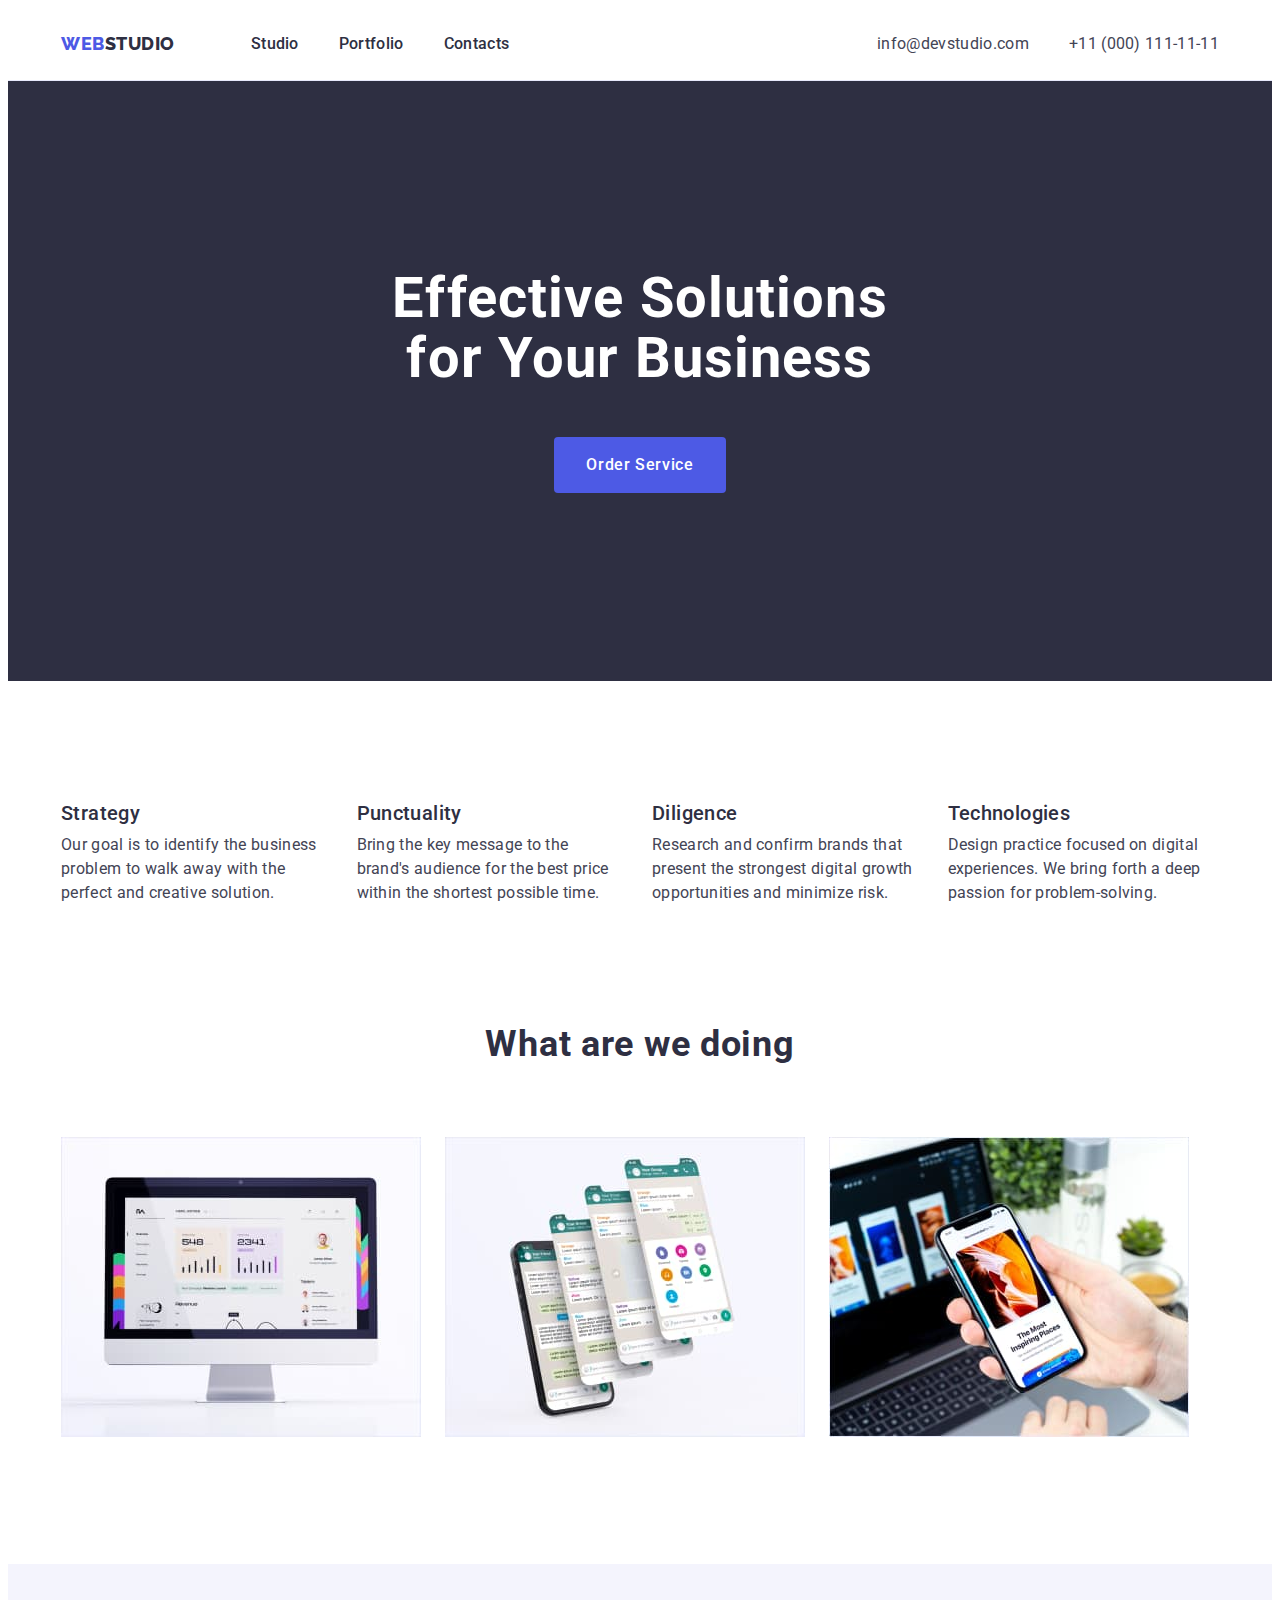
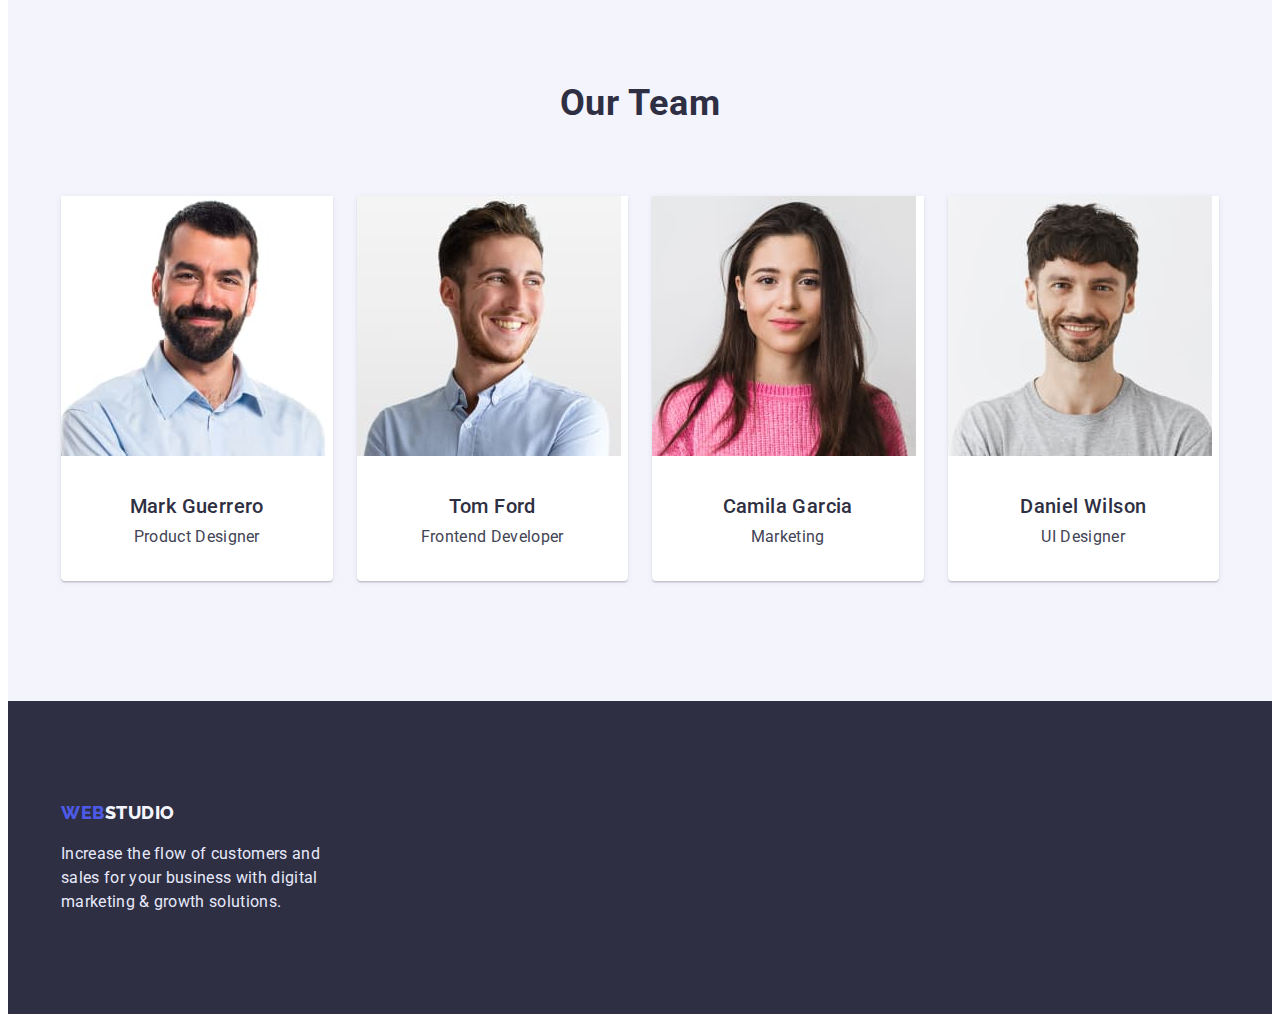
==== index.html @ 854b7bd1 "Initial commit" ====
<!DOCTYPE html>
<html lang="en">
<head>
    <meta charset="UTF-8">
    <meta http-equiv="X-UA-Compatible" content="IE=edge">
    <meta name="viewport" content="width=device-width, initial-scale=1.0">
    <title>WebStudio</title>
    <link rel="preconnect" href="https://fonts.googleapis.com">
    <link rel="preconnect" href="https://fonts.gstatic.com" crossorigin>
    <link href="https://fonts.googleapis.com/css2?family=Raleway:wght@700&family=Roboto:wght@400;500;700;900&display=swap" rel="stylesheet">
    <link rel="stylesheet" href="https://cdnjs.cloudflare.com/ajax/libs/modern-normalize/1.1.0/modern-normalize.min.css"
        integrity="sha512-wpPYUAdjBVSE4KJnH1VR1HeZfpl1ub8YT/NKx4PuQ5NmX2tKuGu6U/JRp5y+Y8XG2tV+wKQpNHVUX03MfMFn9Q=="
        crossorigin="anonymous" referrerpolicy="no-referrer" />
    <link rel="stylesheet" href="./css/styles.css">
</head>
<body>
    <header class="page-header">
        <div class="conteiner">
            <div class="header-conteiner">
                <nav class="header-nav">
                    <a href="./index.html" class="logo-first">WEB<span class="logo-second">STUDIO</span></a>
                    <ul class="navigation">
                        <li><a href="index.html" class="link">Studio</a></li>
                        <li><a href="portfolio.html" class="link">Portfolio</a></li>
                        <li><a href="" class="link">Contacts</a></li>
                    </ul>
                </nav>
                <address>
                    <ul class="page-addres">
                        <li>
                            <a class="mail" href="mailto:info@devstudio.com" class="link"> info@devstudio.com </a>
                        </li>
                        <li>
                            <a class="mail" href="tel:+110001111111" class="link"> +11 (000) 111-11-11 </a>
                        </li>
                    </ul>
                </address>
            </div>
        </div>
    </header>
    <main>
        <section class="hero-image">
            <div class="conteiner">
                <div class="hero-conteiner">
                    <h1 class="page-logo"> Effective Solutions for Your Business </h1>
                    <button type="button" class="button-service"> Order Service </button>
                </div>
            </div>
        </section>
        <section class="section">
            <div class="conteiner">
                <h2 class="visually-hidden">Strategy</h2>
                <ul class="secondary-conteiner">
                    <li class="li-conteiner">
                        <h3 class="text-s-too">Strategy</h3>
                        <p class="section-too-p">
                            Our goal is to identify the business problem to walk away with the perfect and creative solution.
                        </p>
                    </li>
                    <li class="li-conteiner">
                        <h3 class="text-s-too">Punctuality</h3>
                        <p class="section-too-p">
                            Bring the key message to the brand's audience for the best price within the shortest possible time.
                        </p>
                    </li>
                    <li class="li-conteiner">
                        <h3 class="text-s-too">Diligence</h3>
                        <p class="section-too-p">
                            Research and confirm brands that present the strongest digital growth opportunities and minimize risk.
                        </p>
                    </li>
                    <li class="li-conteiner">
                        <h3 class="text-s-too">Technologies</h3>
                        <p class="section-too-p">
                            Design practice focused on digital experiences. We bring forth a deep passion for problem-solving.
                        </p>
                    </li>
                </ul>
            </div>
        </section>


        <section class="section padding-top-non">
            <div class="conteiner">
                <h2 class="page-waw-doing">What are we doing</h2>
                <ul class="foto-section">
                    <li class="img-sl"><img src="./images/img1.jpg" alt="computer" width="360" height="300"></li>
                    <li class="img-sl"><img src="./images/img2.jpg" alt="mobile software" width="360" height="300"></li>
                    <li class="img-sl"><img src="./images/img3.jpg" alt="smartfhone" width="360" height="300"></li>
                </ul>
            </div>
        </section>
        <section class="section pouring">
            <div class="conteiner">
                <h2 class="team">Our Team</h2>
                <ul class="team-conteiner">
                    <li class="team-item">
                        <img class="foto-tim-main-m" src="./images/img4.jpg" alt="Mark Guerrero" width="264" height="260">
                        <div class="employee">
                            <h3 class="piple">Mark Guerrero</h3>
                            <p class="paragraf-p">Product Designer</p>
                        </div>
                    </li>
                    <li class="team-item">
                        <img class="foto-tim-main-m" src="./images/img5.jpg" alt="Tom Ford" width="264" height="260">
                        <div class="employee">
                            <h3 class="piple">Tom Ford</h3>
                            <p class="paragraf-p">Frontend Developer</p>
                        </div>
                    </li>
                    <li class="team-item">
                        <img class="foto-tim-main-m" src="./images/img6.jpg" alt="Camila Garcia" width="264" height="260">
                        <div class="employee">
                            <h3 class="piple">Camila Garcia</h3>
                            <p class="paragraf-p">Marketing</p>
                        </div>
                    </li>
                    <li class="team-item">
                        <img class="foto-tim-main-m" src="./images/img7.jpg" alt="Daniel Wilson" width="264" height="260">
                        <div class="employee">
                            <h3 class="piple">Daniel Wilson</h3>
                            <p class="paragraf-p">UI Designer</p>
                        </div>
                    </li>
                </ul>
            </div>
        </section>
    </main>
    <footer class="footer-fon">
        <div class="conteiner">
            <a href="./index.html" class="logo-first">WEB<span class="logo-second-f">STUDIO</a>
                <p class="footer-p">
                    Increase the flow of customers and sales for your business with digital marketing & growth solutions.
                </p>
        </div>
    </footer>
</body>

</html>
---- css/styles.css ----
:root {
    --color-primary: #434455;
    --color-primary-dark: #2e2f42;
    --clr-primary-inverted: #ffffff;
    --clr-background: #e5e5e5;
    --clr-background-dark: #f4f4fd;
    --color-button-off: #4d5ae5;
    --clr-button-on: #404bbf;
    --color-wiete-foo: #e7e9fc;
    --font-family-big: "Raleway";
  }
  body {
    font-family: "Roboto", sans-serif;
    font-size: 16px;
    line-height: 1.5;
    color: var(--clr-primary-inverted);
  }
  p, h1, h2, h3, h4 {
    
    margin: 0;
  }
  ul {
    margin: 0;
    padding: 0;
    list-style-type: none;
  }
  .conteiner {
    width: 100%;
    max-width: 1158px;
    margin: 0 auto;
    padding: 0 15px;
  }
  .header-conteiner {
    display: flex;
    align-items: center;
  }
  .visually-hidden {
    position: absolute;
    width: 1px;
    height: 1px;
    margin: -1px;
    border: 0;
    padding: 0;
    white-space: nowrap;
    clip-path: inset(100%);
    clip: rect(0 0 0 0);
    overflow: hidden;
  }
  .page-header {
    text-decoration: none;
    border-bottom: 1px solid var(--color-wiete-foo);
  }
  .header-conteiner {
    display: flex;
    align-items: center;
  }
  .header-nav {
    display: flex;
    align-items: center;
    flex-grow: 1;
    gap: 76px;
  }
  .navigation {
    display: flex;
    gap: 40px;
  }
  .page-addres {
    display: flex;
    gap: 40px;
  }
  .section {
    padding: 120px 0;
  }
  .padding-top-non {
    padding-top: 0px;
  }
  .pouring {
    background-color: var(--clr-background-dark);
  }
  .secondary-conteiner {
    display: flex;
    gap: 24px;
  }
  .li-conteiner {
    flex-basis: calc((100% - 3 * 24px) / 4);
  }
  .navigation .link {
    font-weight: 500;
    font-size: 16px;
    line-height: 1.5;
    padding: 24px 0;
    letter-spacing: 0.02em;
    text-decoration: none;
    display: block;
    color: var(--color-primary-dark);
  }
  .navigation .link:hover {
    color: var(--clr-button-on);
  }
  .mail {
    font-size: 16px;
    line-height: 1.5;
    letter-spacing: 0.02em;
    text-decoration: none;
    font-style: normal;
    color: var(--color-primary)
  }
  .mail:hover {
    color: var(--clr-button-on);
  }
  .page-addres {
    font-size: 16px;
    line-height: 1.5;
    letter-spacing: 0.02em;
    text-decoration: none;
    color: var(--color-primary-dark)
  }
  .page-addres .link {
    text-decoration: none;
    padding: 24px 0;
    display: block;
  }
  
  .page-addres .link:hover {
    color: var(--clr-button-on);
  }
  .logo-first {
    font-family: var(--font-family-big), sans-serif;
    font-weight: 800;
    font-size: 18px;
    line-height: 1.33;
    letter-spacing: 0.03em;
    text-decoration: none;
    color: var(--color-button-off);
  }
  .logo-second-f {
    color: var(--clr-background-dark);
  }
  .logo-second {
    color: var(--color-primary-dark);
  }
  .page-logo {
    font-size: 56px;
    line-height: 1.07;
    letter-spacing: 0.02em;
    color: var(--clr-primary-inverted);
    margin: 0 auto 48px;
    max-width: 496px;
    text-align: center;
  }
  .hero-image {
    background:var(--color-primary-dark);
    padding-top: 188px;
    padding-bottom: 188px;
  }
  .hero-conteiner {
    margin: 0 auto;
    text-align: center;
  }
  
  .button-service {
    font-weight: 500;
    letter-spacing: 0.04em;
    font-family: "Roboto";
    font-size: 16px;
    line-height: 1.5;
    color: var(--clr-primary-inverted);
    background-color: var(--color-button-off);
    cursor: pointer;
    padding: 16px 32px;
    border-radius: 4px;
    border: none;
    cursor: pointer;
  }
  .button-service:hover {
    background-color: var(--clr-button-on);
  }
  .text-s-too {
    color: var(--color-primary-dark);
    font-weight: 500;
    font-size: 20px;
    line-height: 1.2;
    letter-spacing: 0.02em;
    margin-bottom: 8px;
  }
  .img-sl {
    
  }
  
  .section-too-p {
    color: var(--color-primary);
    font-size: 16px;
    line-height: 1.5;
    letter-spacing: 0.02em;
    width: 264px;
  }
  .page-waw-doing {
    font-size: 36px;
    text-align: center;
    line-height: 1.11;
    letter-spacing: 0.02em;
    color: var(--color-primary-dark);
    margin-bottom: 72px;
    padding-top: 0;
  }
  .team {
    font-size: 36px;
    line-height: 1.11;
    text-align: center;
    letter-spacing: 0.02em;
    color: var(--color-primary-dark);
    margin-bottom: 72px;
  }
  .team-conteiner {
    display: flex;
    gap: 24px;
  }
  .team-item {
    flex-basis: calc((100% - 72px) / 4);
    background: var(--clr-primary-inverted);
    box-shadow: 0px 1px 6px rgba(46, 47, 66, 0.08), 0px 1px 1px rgba(46, 47, 66, 0.16), 0px 2px 1px rgba(46, 47, 66, 0.08);
    border-radius: 0px 0px 4px 4px;
  }
  .foto-section {
    display: flex;
    gap: 24px;
  }
  
  .foto-tim-main-m {
    background: url(man-with-laptop-presenting-something.jpg);
    mix-blend-mode: normal;
    
    flex: none;
    order: 0;
    flex-grow: 0;
  }
  .employee {
    padding-top: 32px;
    padding-bottom: 32px;
  }
  .piple {
    font-weight: 500;
    font-size: 20px;
    line-height: 1.11;
    letter-spacing: 0.02em;
    color:var(--color-primary-dark) ;
    text-align: center;
    margin-bottom: 8px;
  }
  .paragraf-p {
    font-size: 16px;
    line-height: 1.5;
    letter-spacing: 0.02em;
    color: var(--color-primary);
    text-align: center;
  }
  .footer-fon {
    background: var(--color-primary-dark);
    padding-top: 100px;
    padding-bottom: 100px;
  }
  .footer-p {
    font-size: 16px;
    line-height: 1.5;
    letter-spacing: 0.02em;
    color: var(--color-wiete-foo);
    width: 264px;
    margin-top: 16px;
    margin-bottom: 0;
  }
  /* PAGE 2 */
  .button-portfolio {
    display: flex;
    gap: 24px;
    justify-content: center;
    margin-bottom: 72px;
  }
  .section-button {
    padding-top: 96px;
  }
  .but-all {
    padding: 12px 24px;
    font-weight: 500;
    font-size: 16px;
    line-height: 1.5;
    letter-spacing: 0.04em;
    color: var(--color-button-off);
    background: var(--clr-background-dark);
    border: 1px solid var(--color-wiete-foo);
    border-radius: 4px;
  }
  .but-all:hover {
    box-shadow: 0px 3px 1px rgba(0, 0, 0, 0.1), 0px 2px 1px rgba(0, 0, 0, 0.08),
      0px 2px 2px rgba(0, 0, 0, 0.12);
    border-radius: 4px;
    background: var(--clr-button-on);
    color: var(--clr-primary-inverted);
    font-weight: 500;
    font-size: 16px;
    line-height: 1.5;
    letter-spacing: 0.04em;
    cursor: pointer;
  }
  .but {
    font-size: 16px;
    font-weight: 500;
    line-height: 1.5;
    letter-spacing: 0.04em;
    color: var(--color-button-off);
    background: var(--clr-background-dark);
    border: 1px solid var(--color-wiete-foo);
    border-radius: 4px;
    padding: 12px 24px;
  }
  .but:hover {
    background: var(--clr-button-on);
    color: var(--clr-primary-inverted);
    border: 1px solid var(--color-wiete-foo);
    border-radius: 4px;
    cursor: pointer;
    font-size: 16px;
    line-height: 1.5;
    letter-spacing: 0.04em;
  }
  .but-app {
    background: var(--clr-background-dark);
    font-weight: 500;
    font-size: 16px;
    line-height: 1.5;
    letter-spacing: 0.04em;
    color: var(--color-button-off);
    border: 1px solid var(--color-wiete-foo);
    border-radius: 4px;
    flex: none;
    order: 2;
    flex-grow: 0;
  }
  .but-app:hover {
    border: 1px solid var(--color-wiete-foo);
    border-radius: 4px;
    background: var(--clr-button-on);
    color: var(--clr-primary-inverted);
    flex: none;
    order: 2;
    cursor: pointer;
    font-weight: 500;
    font-size: 16px;
    line-height: 1.5;
    letter-spacing: 0.04em;
  }
  .but-desing {
    letter-spacing: 0.04em;
    color: var(--color-button-off);
    background: var(--clr-background-dark);
    font-weight: 500;
    font-size: 16px;
    line-height: 1.5;
    letter-spacing: 0.04em;
    border: 1px solid var(--color-wiete-foo);
    border-radius: 4px;
    flex: none;
    order: 3;
  }
  .but-desing:hover {
    border: 1px solid var(--color-wiete-foo);
    border-radius: 4px;
  
    background: var(--clr-button-on);
    color: var(--clr-primary-inverted);
    cursor: pointer;
    font-weight: 500;
    font-size: 16px;
    line-height: 1.5;
    letter-spacing: 0.04em;
  }
  .but-marketing {
    background: var(--clr-background-dark);
    border: 1px solid var(--color-wiete-foo);
    border-radius: 4px;
    color: var(--color-button-off);
    font-weight: 500;
    font-size: 16px;
    line-height: 1.5;
    letter-spacing: 0.04em;
    order: 4;
  }
  .but-marketing:hover {
    border: 1px solid var(--color-wiete-foo);
    border-radius: 4px;
    background: var(--clr-button-on);
    color: var(--clr-primary-inverted);
    cursor: pointer;
    font-weight: 500;
    font-size: 16px;
    line-height: 1.5;
    letter-spacing: 0.04em;
  }
  .name-info {
    flex-basis: calc((100% - 48px) / 3);
    display: list-item;
    
  }
  .service-conteiner {
    display: flex;
    flex-wrap: wrap;
    gap: 48px 24px;
  }
  .section-presentation {
    padding-bottom: 120px;
    padding-top: 96px;
  }
  .text-name {
    font-weight: 500;
    font-size: 20px;
    line-height: 1.2;
    letter-spacing: 0.02em;
    color: var(--color-primary-dark);
    margin-bottom: 8px;
  }
  .border-text {
    border: 1px solid var(--color-wiete-foo);
    padding-left: 16px;
    padding-top: 32px;
    padding-bottom: 32px;
    gap: 8px;
  }
  .paragraf-portfolio {
    font-size: 16px;
    line-height: 1.5;
    letter-spacing: 0.02em;
    color: var(--color-primary);
  }  
  .portfolio-img { 
    display: block;
    max-width: 100%;
    height: auto;
    mix-blend-mode: normal;
  }
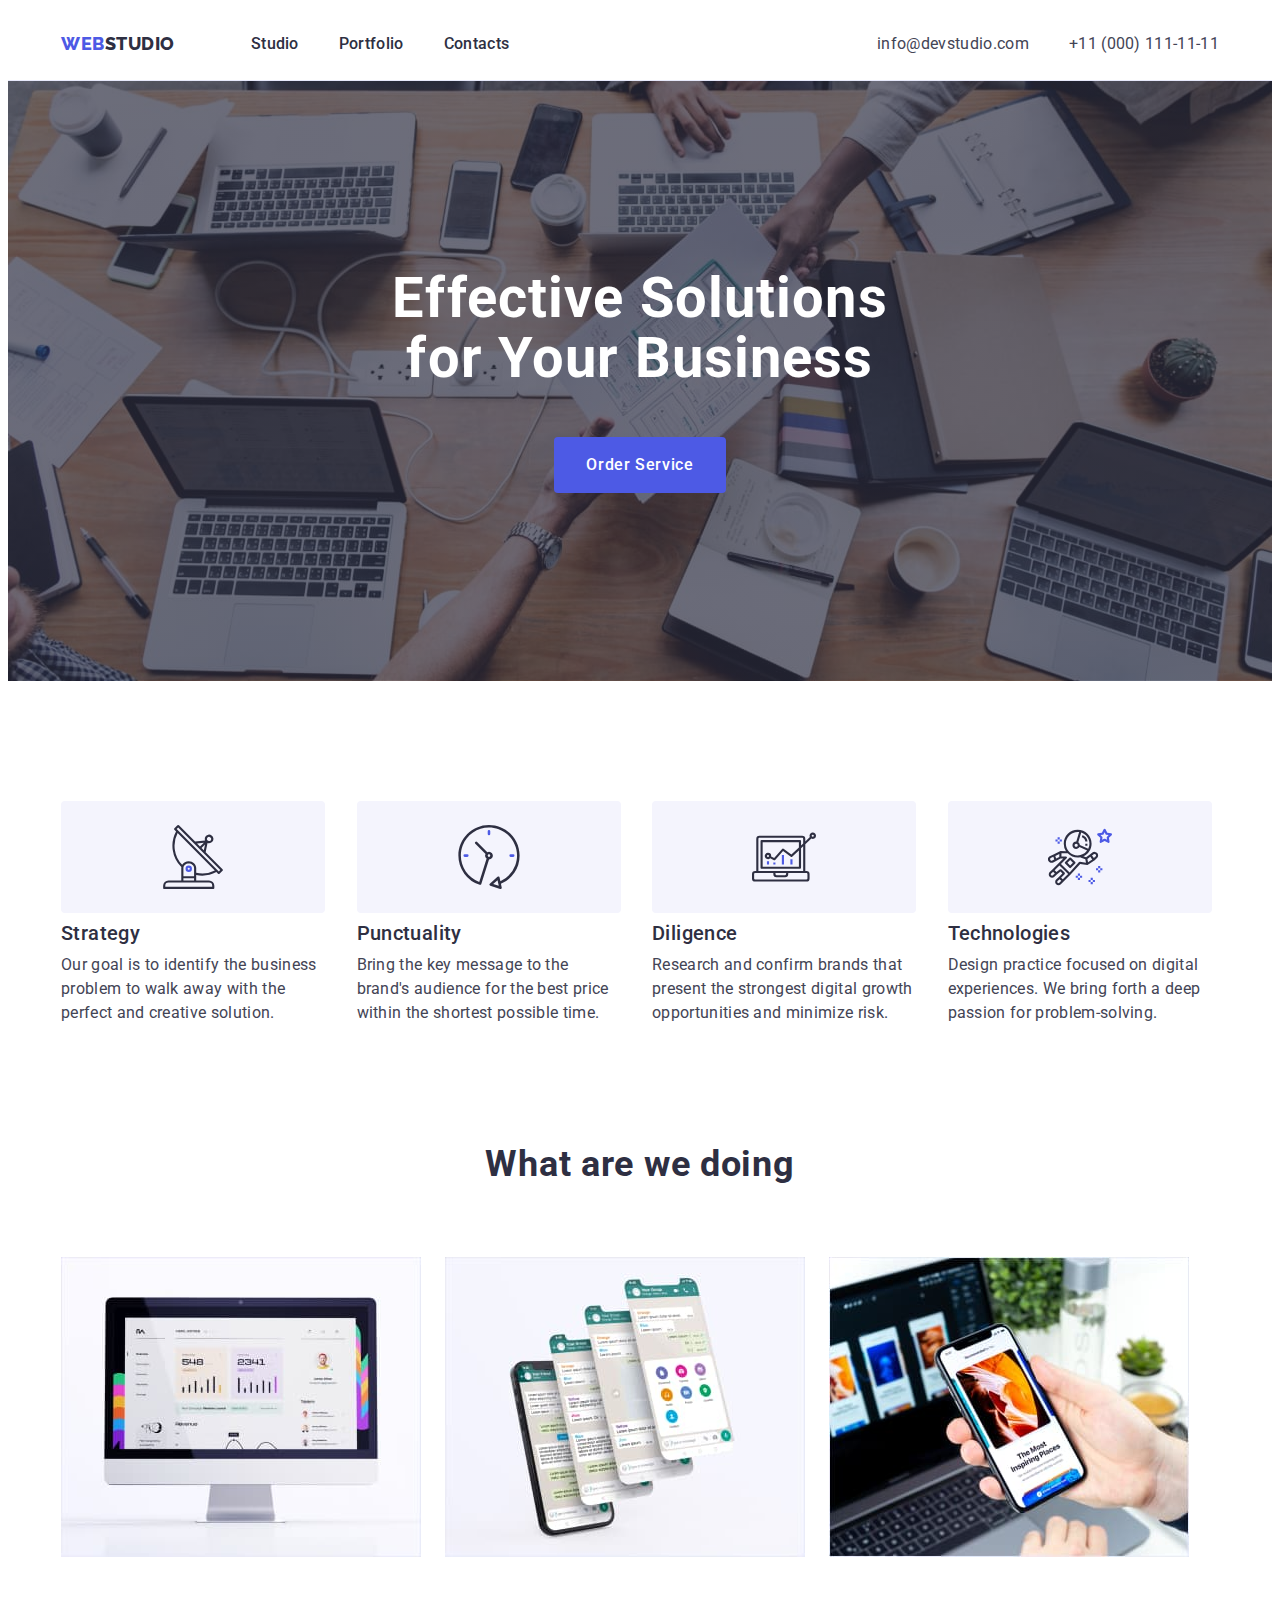
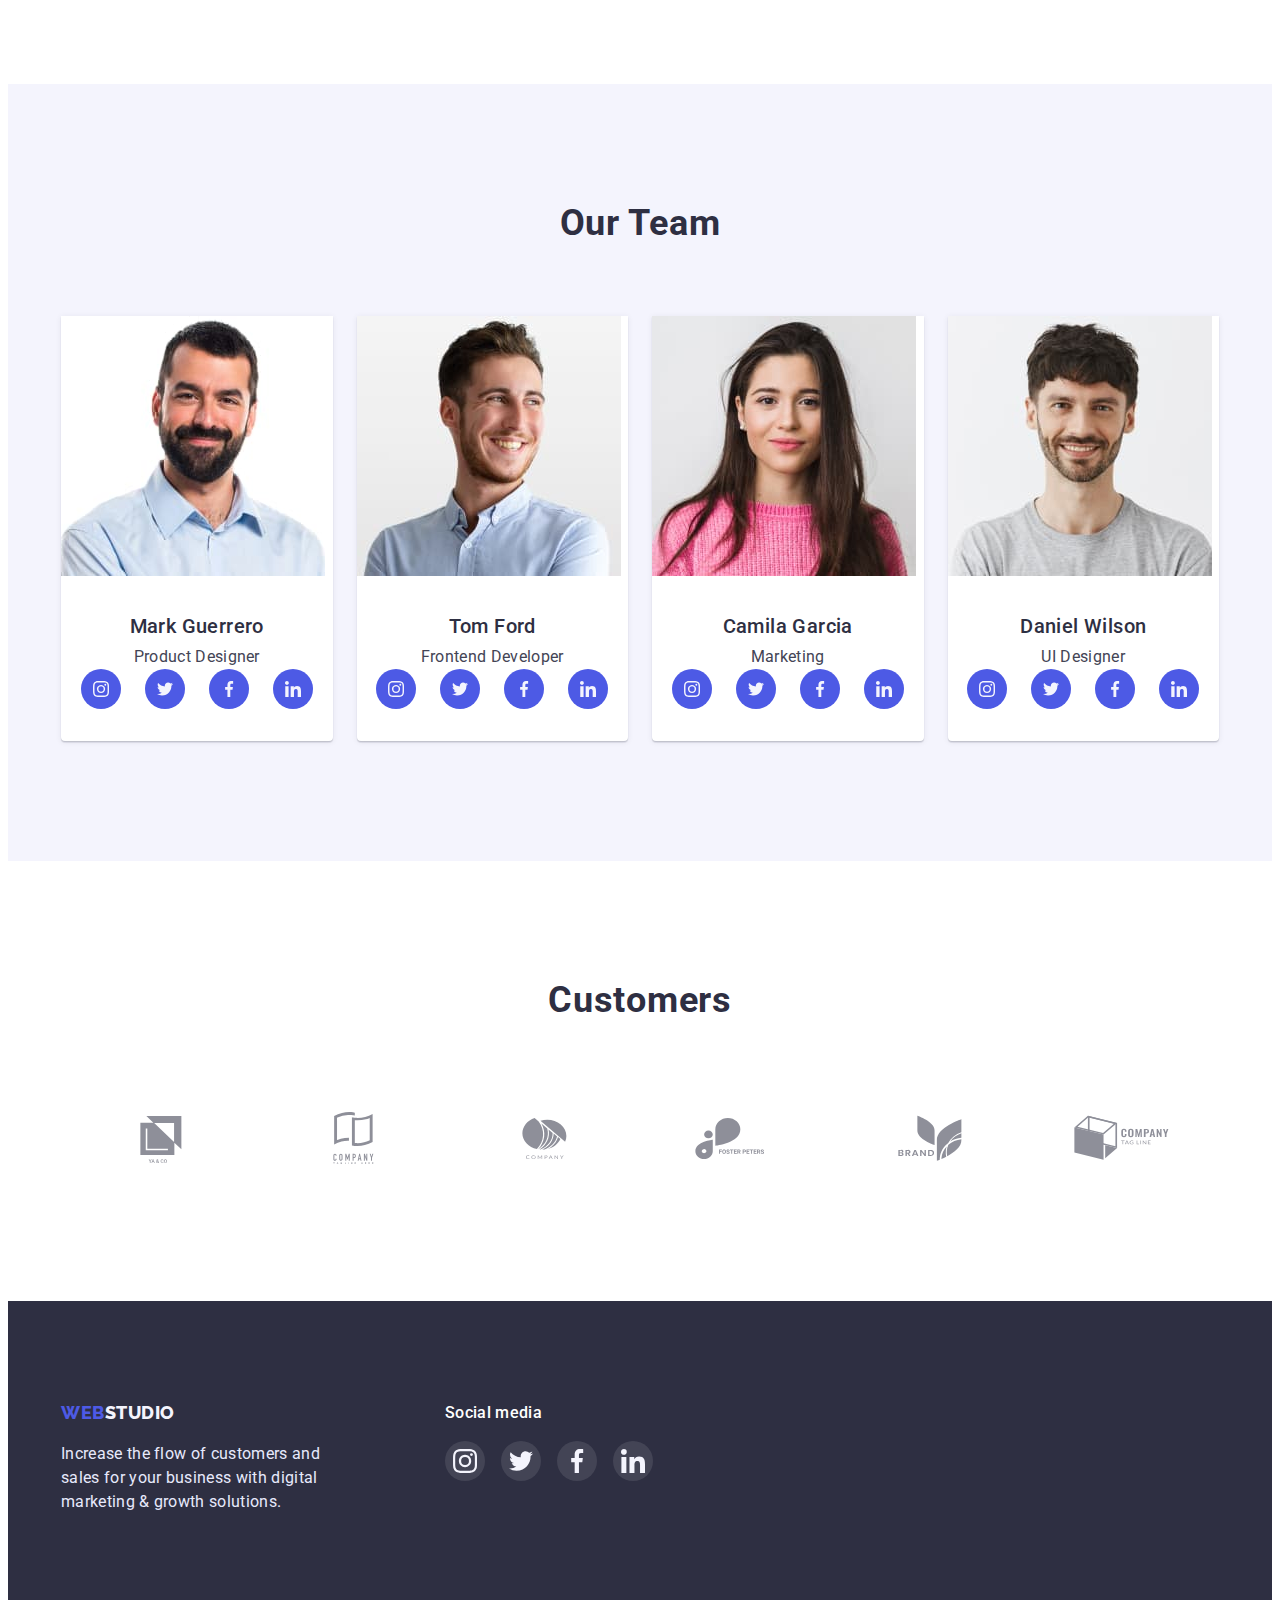
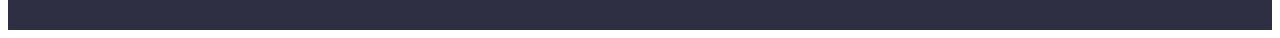
==== commit 1a1d63bb: "updane styles css" ====
--- a/index.html
+++ b/index.html
@@ -52,24 +52,44 @@
                 <h2 class="visually-hidden">Strategy</h2>
                 <ul class="secondary-conteiner">
                     <li class="li-conteiner">
+                        <div class="advantages-list">
+                            <svg class="advantages-icon">
+                                <use href="./images/icons.svg#icon-antenna"></use>
+                            </svg>
+                        </div>
                         <h3 class="text-s-too">Strategy</h3>
                         <p class="section-too-p">
                             Our goal is to identify the business problem to walk away with the perfect and creative solution.
                         </p>
                     </li>
                     <li class="li-conteiner">
+                        <div class="advantages-list">
+                            <svg class="advantages-icon">
+                                <use href="./images/icons.svg#icon-clock"></use>
+                            </svg>
+                        </div>
                         <h3 class="text-s-too">Punctuality</h3>
                         <p class="section-too-p">
                             Bring the key message to the brand's audience for the best price within the shortest possible time.
                         </p>
                     </li>
                     <li class="li-conteiner">
+                        <div class="advantages-list">
+                            <svg class="advantages-icon">
+                                <use href="./images/icons.svg#icon-diagram"></use>
+                            </svg>
+                        </div>
                         <h3 class="text-s-too">Diligence</h3>
                         <p class="section-too-p">
                             Research and confirm brands that present the strongest digital growth opportunities and minimize risk.
                         </p>
                     </li>
                     <li class="li-conteiner">
+                        <div class="advantages-list">
+                            <svg class="advantages-icon">
+                                <use href="./images/icons.svg#icon-astronaut"></use>
+                            </svg>
+                        </div>
                         <h3 class="text-s-too">Technologies</h3>
                         <p class="section-too-p">
                             Design practice focused on digital experiences. We bring forth a deep passion for problem-solving.
@@ -99,6 +119,20 @@
                         <div class="employee">
                             <h3 class="piple">Mark Guerrero</h3>
                             <p class="paragraf-p">Product Designer</p>
+                            <ul class="socials-lisst">
+                                <li class="socials-item"><a class="socials-link" href="#"><svg class="socials-icon">
+                                            <use href="./images/icons.svg#icon-instagram"></use>
+                                        </svg></a></li>
+                                <li class="socials-item"><a class="socials-link" href="#"><svg class="socials-icon">
+                                            <use href="./images/icons.svg#icon-twitter"></use>
+                                        </svg></a></li>
+                                <li class="socials-item"><a class="socials-link" href="#"><svg class="socials-icon">
+                                            <use href="./images/icons.svg#icon-facebook"></use>
+                                        </svg></a></li>
+                                <li class="socials-item"><a class="socials-link" href="#"><svg class="socials-icon">
+                                            <use href="./images/icons.svg#icon-linkedin"></use>
+                                        </svg></a></li>
+                            </ul>
                         </div>
                     </li>
                     <li class="team-item">
@@ -106,6 +140,20 @@
                         <div class="employee">
                             <h3 class="piple">Tom Ford</h3>
                             <p class="paragraf-p">Frontend Developer</p>
+                            <ul class="socials-lisst">
+                                <li class="socials-item"><a class="socials-link" href="#"><svg class="socials-icon">
+                                            <use href="./images/icons.svg#icon-instagram"></use>
+                                        </svg></a></li>
+                                <li class="socials-item"><a class="socials-link" href="#"><svg class="socials-icon">
+                                            <use href="./images/icons.svg#icon-twitter"></use>
+                                        </svg></a></li>
+                                <li class="socials-item"><a class="socials-link" href="#"><svg class="socials-icon">
+                                            <use href="./images/icons.svg#icon-facebook"></use>
+                                        </svg></a></li>
+                                <li class="socials-item"><a class="socials-link" href="#"><svg class="socials-icon">
+                                            <use href="./images/icons.svg#icon-linkedin"></use>
+                                        </svg></a></li>
+                            </ul>
                         </div>
                     </li>
                     <li class="team-item">
@@ -113,6 +161,20 @@
                         <div class="employee">
                             <h3 class="piple">Camila Garcia</h3>
                             <p class="paragraf-p">Marketing</p>
+                            <ul class="socials-lisst">
+                                <li class="socials-item"><a class="socials-link" href="#"><svg class="socials-icon">
+                                            <use href="./images/icons.svg#icon-instagram"></use>
+                                        </svg></a></li>
+                                <li class="socials-item"><a class="socials-link" href="#"><svg class="socials-icon">
+                                            <use href="./images/icons.svg#icon-twitter"></use>
+                                        </svg></a></li>
+                                <li class="socials-item"><a class="socials-link" href="#"><svg class="socials-icon">
+                                            <use href="./images/icons.svg#icon-facebook"></use>
+                                        </svg></a></li>
+                                <li class="socials-item"><a class="socials-link" href="#"><svg class="socials-icon">
+                                            <use href="./images/icons.svg#icon-linkedin"></use>
+                                        </svg></a></li>
+                            </ul>
                         </div>
                     </li>
                     <li class="team-item">
@@ -120,18 +182,88 @@
                         <div class="employee">
                             <h3 class="piple">Daniel Wilson</h3>
                             <p class="paragraf-p">UI Designer</p>
+                            <ul class="socials-lisst">
+                                <li class="socials-item"><a class="socials-link" href="#"><svg class="socials-icon">
+                                            <use href="./images/icons.svg#icon-instagram"></use>
+                                        </svg></a></li>
+                                <li class="socials-item"><a class="socials-link" href="#"><svg class="socials-icon">
+                                            <use href="./images/icons.svg#icon-twitter"></use>
+                                        </svg></a></li>
+                                <li class="socials-item"><a class="socials-link" href="#"><svg class="socials-icon">
+                                            <use href="./images/icons.svg#icon-facebook"></use>
+                                        </svg></a></li>
+                                <li class="socials-item"><a class="socials-link" href="#"><svg class="socials-icon">
+                                            <use href="./images/icons.svg#icon-linkedin"></use>
+                                        </svg></a></li>
+                            </ul>
                         </div>
                     </li>
                 </ul>
+            </div>
+        </section>
+        <section>
+            <div class="conteiner">
+                <div class="customers-box">
+                    <h2 class="customers">Customers</h2>
+                    <ul class="customers-list">
+                        <li class="customers-item"><a class="customers-link" href="#"> <svg class="customers-icon">
+                                    <use href="./images/icons.svg#icon-logo-client-1"></use>
+                                </svg></a></li>
+                        <li class="customers-item"><a class="customers-link" href="#"><svg class="customers-icon">
+                                    <use href="./images/icons.svg#icon-logo-client-2"></use>
+                                </svg></a></li>
+                        <li class="customers-item"><a class="customers-link" href="#"><svg class="customers-icon">
+                                    <use href="./images/icons.svg#icon-logo-client-3"></use>
+                                </svg></a></li>
+                        <li class="customers-item"><a class="customers-link" href="#"><svg class="customers-icon">
+                                    <use href="./images/icons.svg#icon-logo-client-4"></use>
+                                </svg></a></li>
+                        <li class="customers-item"><a class="customers-link" href="#"><svg class="customers-icon">
+                                    <use href="./images/icons.svg#icon-logo-client-5"></use>
+                                </svg></a></li>
+                        <li class="customers-item"><a class="customers-link" href="#"><svg class="customers-icon">
+                                    <use href="./images/icons.svg#icon-logo-client-6"></use>
+                                </svg></a></li>
+                    </ul>
+                </div>
             </div>
         </section>
     </main>
     <footer class="footer-fon">
         <div class="conteiner">
-            <a href="./index.html" class="logo-first">WEB<span class="logo-second-f">STUDIO</a>
-                <p class="footer-p">
-                    Increase the flow of customers and sales for your business with digital marketing & growth solutions.
-                </p>
+            <div class="footer-conteiner">
+                <div class="footer-mar">
+                    <a href="./index.html" class="logo-first">WEB<span class="logo-second-f">STUDIO</a>
+                    <p class="footer-p">Increase the flow of customers and sales for your business with digital marketing & growth solutions.</p> 
+                </div>
+                <div>
+                    <h2 class="footer-social-media">Social media</h2>
+
+                    <ul class="footer-lisst">
+                        <li class="footer-item"><a class="footer-socials-link" href="#">
+                                <svg class="footer-socials-icon">
+                                    <use href="/images/icons.svg#icon-instagram"></use>
+
+                                </svg>
+                            </a></li>
+                        <li class="footer-item"><a class="footer-socials-link" href="#"><svg
+                                    class="footer-socials-icon">
+                                    <use href="./images/icons.svg#icon-twitter"></use>
+
+                                </svg></a></li>
+                        <li class="footer-item"><a class="footer-socials-link" href="#"><svg
+                                    class="footer-socials-icon">
+                                    <use href="./images/icons.svg#icon-facebook"></use>
+
+                                </svg></a></li>
+                        <li class="footer-item"><a class="footer-socials-link" href="#"><svg
+                                    class="footer-socials-icon">
+                                    <use href="./images/icons.svg#icon-linkedin"></use>
+
+                                </svg></a></li>
+                    </ul>
+                </div>
+            </div>
         </div>
     </footer>
 </body>
--- a/css/styles.css
+++ b/css/styles.css
@@ -9,6 +9,7 @@
     --clr-button-on: #404bbf;
     --color-wiete-foo: #e7e9fc;
     --font-family-big: "Raleway";
+    --border-logo-client: #8E8F99
   }
   body {
     font-family: "Roboto", sans-serif;
@@ -150,9 +151,15 @@
     text-align: center;
   }
   .hero-image {
-    background:var(--color-primary-dark);
+    background-image: linear-gradient(rgba(46, 47, 66, 0.7),
+      rgba(46, 47, 66, 0.7)), url("../images/people-office.jpg");
+    background-repeat: no-repeat;
+    background-position: center;
     padding-top: 188px;
     padding-bottom: 188px;
+    max-width: 1440px;
+    margin: 0 auto;
+
   }
   .hero-conteiner {
     margin: 0 auto;
@@ -187,7 +194,9 @@
   .img-sl {
     
   }
-  
+  .li-sekondery-conteiner {
+    flex-basis: calc();
+  }
   .section-too-p {
     color: var(--color-primary);
     font-size: 16px;
@@ -255,11 +264,49 @@
     color: var(--color-primary);
     text-align: center;
   }
+
+  .socials-lisst {
+    display: flex;
+    gap: 24px;
+    justify-content: center;
+  }
+  .socials-item {
+    width: 40px;
+    height: 40px;
+  }
+  .socials-link {
+    width: 100%;
+    height: 100%;
+    background-color: var(--color-button-off);
+    display: flex;
+    align-items: center;
+    justify-content: center;
+    fill: var(--clr-background-dark);
+    border-radius: 50%;
+  }
+  .socials-link:hover {
+    background-color: var(--clr-button-on);
+  }
+  .socials-link:focus {
+    background-color: var(--clr-button-on);
+  }
+  .socials-icon {
+    width: 16px;
+    height: 16px;
+  }
+
   .footer-fon {
     background: var(--color-primary-dark);
     padding-top: 100px;
     padding-bottom: 100px;
   }
+  .footer-conteiner {
+    display: flex;
+    gap: 120px;
+  }
+  .footer-mar {
+    margin-bottom: 16px;
+  }
   .footer-p {
     font-size: 16px;
     line-height: 1.5;
@@ -268,6 +315,42 @@
     width: 264px;
     margin-top: 16px;
     margin-bottom: 0;
+  }
+  .footer-social-media {
+    font-family: "Roboto";
+    font-style: normal;
+    font-weight: 500;
+    font-size: 16px;
+    line-height: 24px;
+    color: var(--clr-primary-inverted);
+    letter-spacing: 0.02em;
+    padding-bottom: 16px;
+  }
+  
+  .footer-lisst {
+    display: flex;
+    gap: 16px;
+  }
+  .footer-item {
+    width: 40px;
+    height: 40px;
+  }
+  .footer-socials-link {
+    width: 100%;
+    height: 100%;
+    background: rgba(255, 255, 255, 0.1);
+    display: flex;
+    align-items: center;
+    justify-content: center;
+    fill: var(--clr-background-dark);
+    border-radius: 50%;
+  }
+  .footer-socials-link:hover {
+    background: #31d0aa;
+  }
+  .footer-socials-icon {
+    width: 24px;
+    height: 24px;
   }
   /* PAGE 2 */
   .button-portfolio {
@@ -436,4 +519,102 @@
     max-width: 100%;
     height: auto;
     mix-blend-mode: normal;
+  }
+  .advantages-list {
+    width: 264px;
+    height: 112px;
+    background: var(--clr-background-dark);
+    border-radius: 4px;
+    margin-bottom: 8px;
+    fill: var(--color-primary-dark);
+    display: flex;
+    align-items: center;
+    justify-content: center;
+  }
+  
+  .advantages-icon {
+    width: 64px;
+    height: 64px;
+  }
+  .advantages {
+    width: 264px;
+    height: 112px;
+    background: var(--clr-background-dark);
+    border-radius: 4px;
+    padding-bottom: 8px;
+  }
+  .advantages-link {
+    width: 100%;
+    height: 100%;
+    fill: var(--color-primary-dark);
+    display: flex;
+    align-items: center;
+    justify-content: center;
+  }
+  .advantages-icon-antena {
+    width: 59.72px;
+    height: 64px;
+  }
+  .advantages-icon-clock {
+    width: 61.22px;
+    height: 64px;
+  }
+  .advantages-icon-diagram {
+    width: 64px;
+    height: 49.09px;
+  }
+  .advantages-icon-astronaut {
+    width: 50.13px;
+    height: 55.46px;
+  }
+
+  .customers-box {
+    padding-top: 120px;
+    padding-bottom: 120px;
+  }
+  .customers {
+    text-align: center;
+  
+    letter-spacing: 0.02em;
+    font-size: 36px;
+    line-height: 1.1;
+  
+    margin-bottom: 72px;
+    color: var(--color-primary-dark);
+  }
+  .customers-list {
+    display: flex;
+    gap: 24px;
+    justify-content: center;
+  }
+  .customers-item {
+    width: 168px;
+    height: 88px;
+    border: 1px var(--border-logo-client);
+    border-radius: 4px;
+  }
+  .customers-link {
+    width: 100%;
+    height: 100%;
+    display: flex;
+    align-items: center;
+    justify-content: center;
+    fill: var(--color-customers);
+    border: 1px solid var(--color-customers);
+    border-radius: 4px;
+  }
+  .customers-link:hover {
+    fill: var(--clr-button-on);
+    border: 1px solid var(--clr-button-on);
+    border-radius: 4px;
+  }
+  .customers-link:focus {
+    fill: var(--clr-button-on);
+    border: 1px solid var(--clr-button-on);
+    border-radius: 4px;
+  }
+  
+  .customers-icon {
+    width: 104px;
+    height: 56px;
   }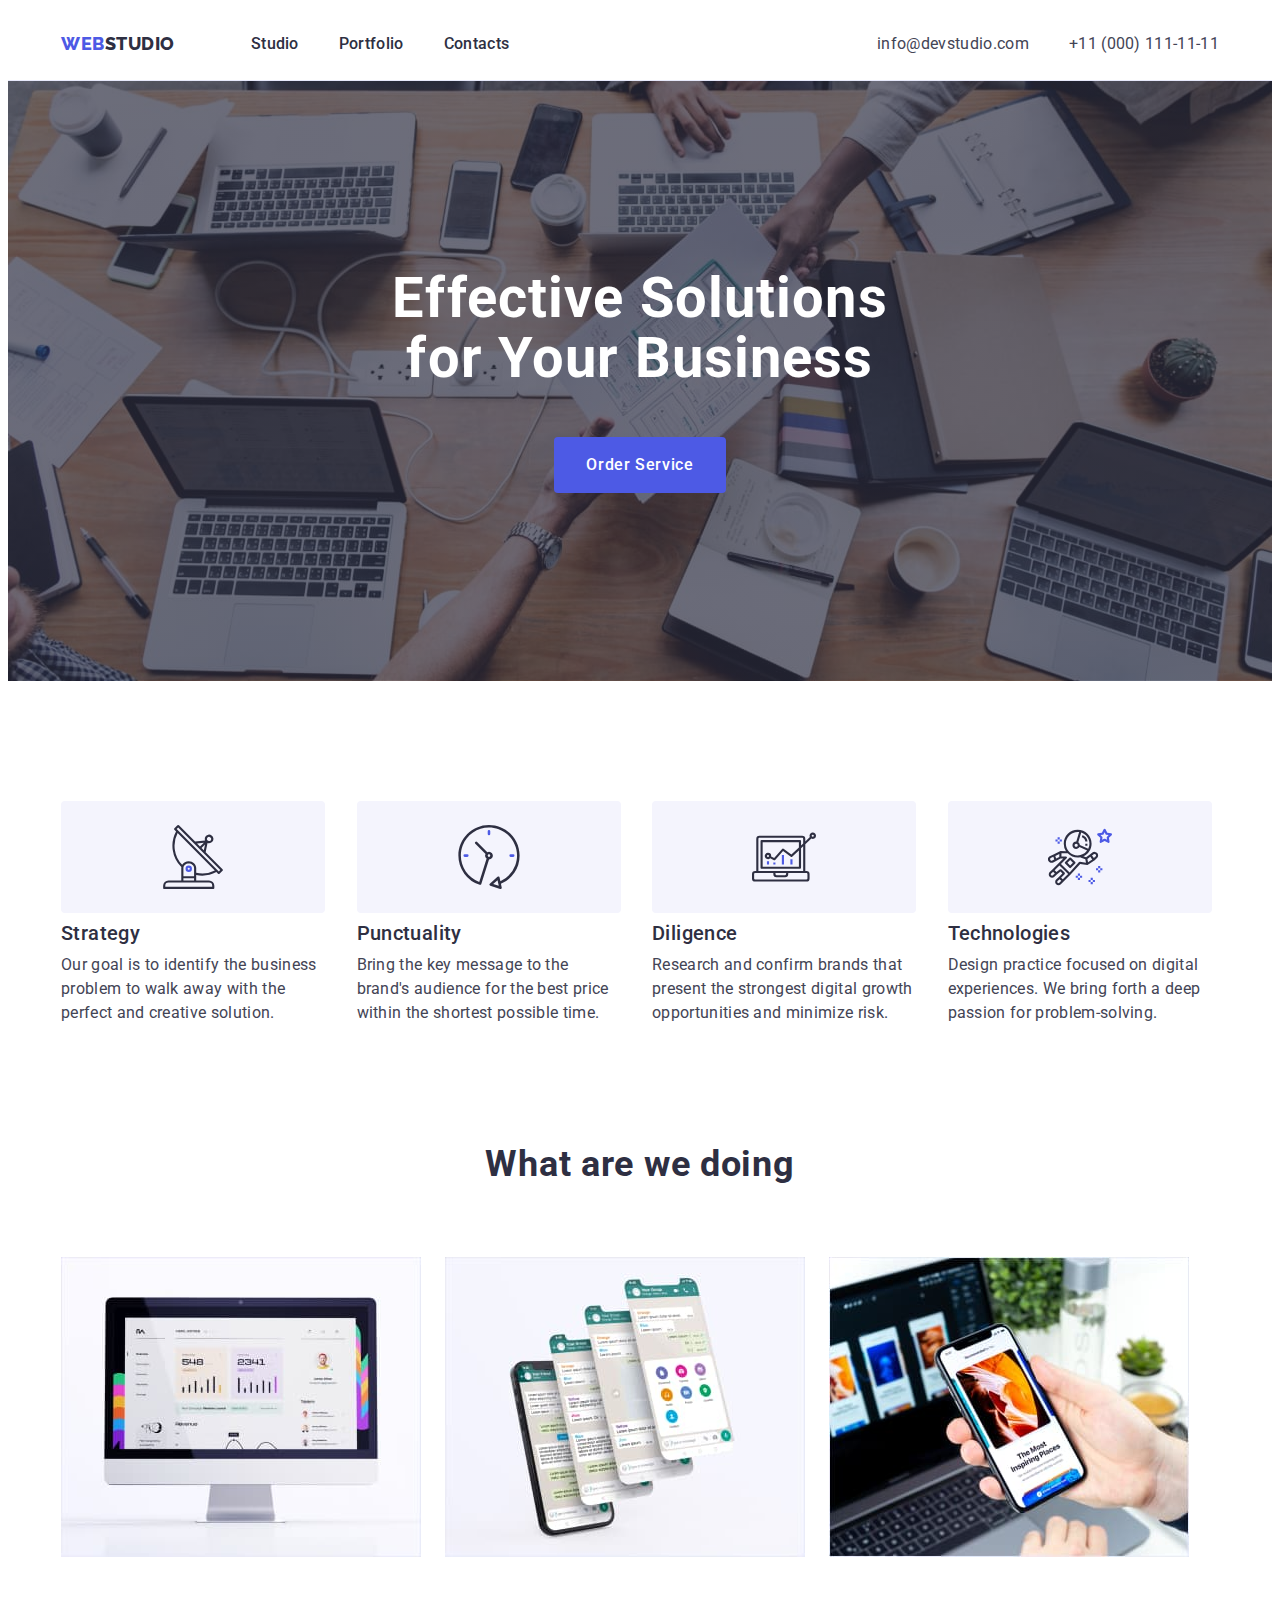
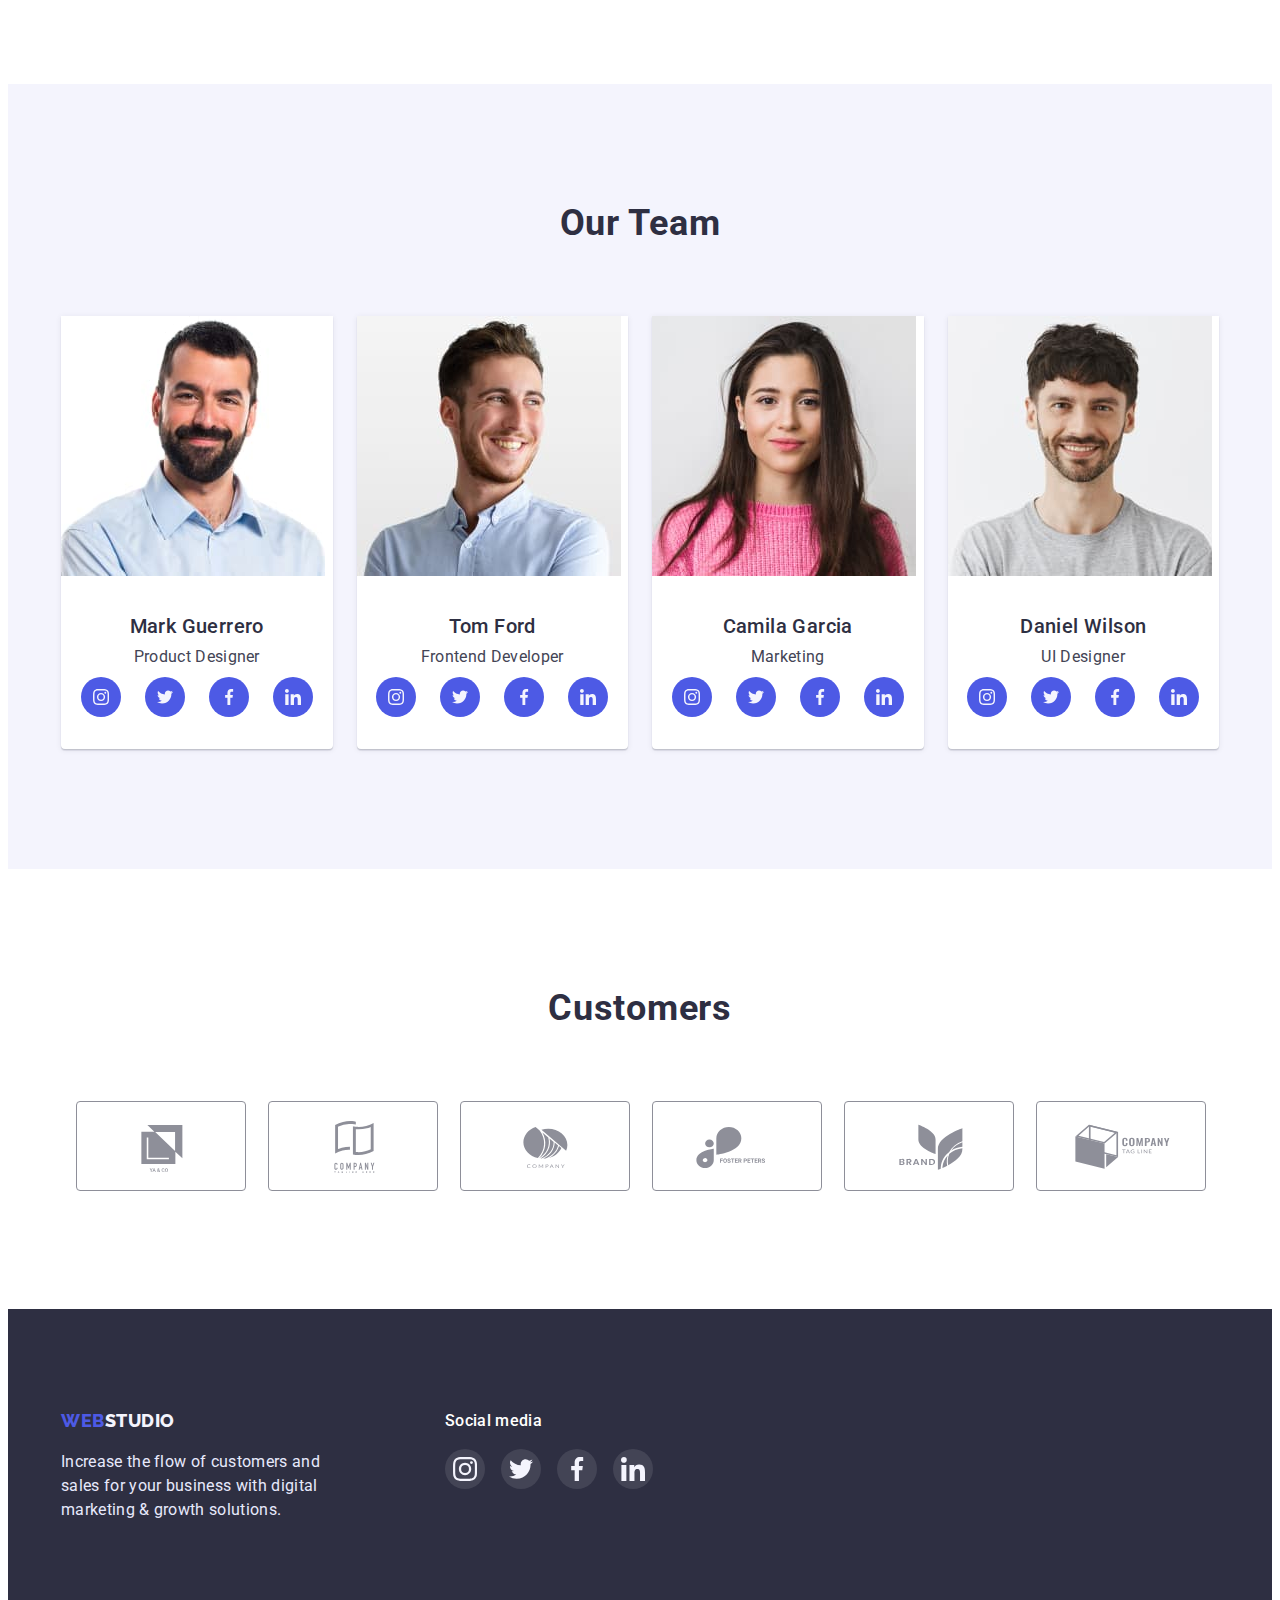
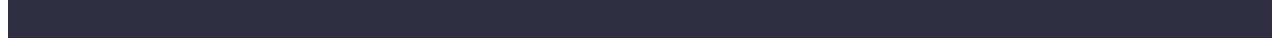
==== commit ba492b24: "update styles css" ====
--- a/index.html
+++ b/index.html
@@ -238,28 +238,23 @@
                 </div>
                 <div>
                     <h2 class="footer-social-media">Social media</h2>
-
                     <ul class="footer-lisst">
                         <li class="footer-item"><a class="footer-socials-link" href="#">
                                 <svg class="footer-socials-icon">
                                     <use href="/images/icons.svg#icon-instagram"></use>
-
                                 </svg>
                             </a></li>
                         <li class="footer-item"><a class="footer-socials-link" href="#"><svg
                                     class="footer-socials-icon">
                                     <use href="./images/icons.svg#icon-twitter"></use>
-
                                 </svg></a></li>
                         <li class="footer-item"><a class="footer-socials-link" href="#"><svg
                                     class="footer-socials-icon">
                                     <use href="./images/icons.svg#icon-facebook"></use>
-
                                 </svg></a></li>
                         <li class="footer-item"><a class="footer-socials-link" href="#"><svg
                                     class="footer-socials-icon">
                                     <use href="./images/icons.svg#icon-linkedin"></use>
-
                                 </svg></a></li>
                     </ul>
                 </div>
--- a/css/styles.css
+++ b/css/styles.css
@@ -9,6 +9,7 @@
     --clr-button-on: #404bbf;
     --color-wiete-foo: #e7e9fc;
     --font-family-big: "Raleway";
+    --color-customers: #8e8f99;
     --border-logo-client: #8E8F99
   }
   body {
@@ -51,6 +52,7 @@
   .page-header {
     text-decoration: none;
     border-bottom: 1px solid var(--color-wiete-foo);
+    
   }
   .header-conteiner {
     display: flex;
@@ -69,9 +71,13 @@
   .page-addres {
     display: flex;
     gap: 40px;
+    font-style: normal;
   }
   .section {
     padding: 120px 0;
+  }
+  .non-padding {
+    padding-top: 0px;
   }
   .padding-top-non {
     padding-top: 0px;
@@ -98,6 +104,7 @@
   }
   .navigation .link:hover {
     color: var(--clr-button-on);
+    letter-spacing: 0.02em;
   }
   .mail {
     font-size: 16px;
@@ -137,6 +144,8 @@
   }
   .logo-second-f {
     color: var(--clr-background-dark);
+    font-family: var(--font-family-big);
+    letter-spacing: 0.03em;
   }
   .logo-second {
     color: var(--color-primary-dark);
@@ -213,6 +222,9 @@
     margin-bottom: 72px;
     padding-top: 0;
   }
+  .section-background {
+    background: var(--clr-background-dark);
+  }
   .team {
     font-size: 36px;
     line-height: 1.11;
@@ -263,6 +275,7 @@
     letter-spacing: 0.02em;
     color: var(--color-primary);
     text-align: center;
+    margin-bottom: 8px;
   }
 
   .socials-lisst {
@@ -395,6 +408,7 @@
     border: 1px solid var(--color-wiete-foo);
     border-radius: 4px;
     padding: 12px 24px;
+    font-family: "Roboto";
   }
   .but:hover {
     background: var(--clr-button-on);
@@ -405,6 +419,20 @@
     font-size: 16px;
     line-height: 1.5;
     letter-spacing: 0.04em;
+    box-shadow: 0px 3px 2px rgba(0, 0, 0, 0.1);
+    font-family: "Roboto";
+  }
+  .but:focus {
+    background: var(--clr-button-on);
+    color: var(--clr-primary-inverted);
+    border: 1px solid var(--color-wiete-foo);
+    border-radius: 4px;
+    cursor: pointer;
+    font-size: 16px;
+    line-height: 1.5;
+    letter-spacing: 0.04em;
+    box-shadow: 0px 3px 2px rgba(0, 0, 0, 0.1);
+    font-family: "Roboto";
   }
   .but-app {
     background: var(--clr-background-dark);
@@ -482,12 +510,14 @@
   .name-info {
     flex-basis: calc((100% - 48px) / 3);
     display: list-item;
+    box-shadow: 0px 1px 6px rgba(46, 47, 66, 0.08), 0px 1px 1px rgba(46, 47, 66, 0.16), 0px 2px 1px rgba(46, 47, 66, 0.08);
     
   }
   .service-conteiner {
     display: flex;
     flex-wrap: wrap;
     gap: 48px 24px;
+    padding-bottom: 120px;
   }
   .section-presentation {
     padding-bottom: 120px;
@@ -503,6 +533,7 @@
   }
   .border-text {
     border: 1px solid var(--color-wiete-foo);
+    border-top: none;
     padding-left: 16px;
     padding-top: 32px;
     padding-bottom: 32px;
@@ -515,10 +546,18 @@
     color: var(--color-primary);
   }  
   .portfolio-img { 
+    display: flex;
+    flex-direction: column;
+    text-decoration: none;
+  }
+  .portfolio-img:hover {
+    box-shadow: 0px 1px 6px rgba(46, 47, 66, 0.08),
+      0px 1px 1px rgba(46, 47, 66, 0.16), 0px 2px 1px rgba(46, 47, 66, 0.08);
+  }
+  .foto-portfolio {
     display: block;
     max-width: 100%;
     height: auto;
-    mix-blend-mode: normal;
   }
   .advantages-list {
     width: 264px;
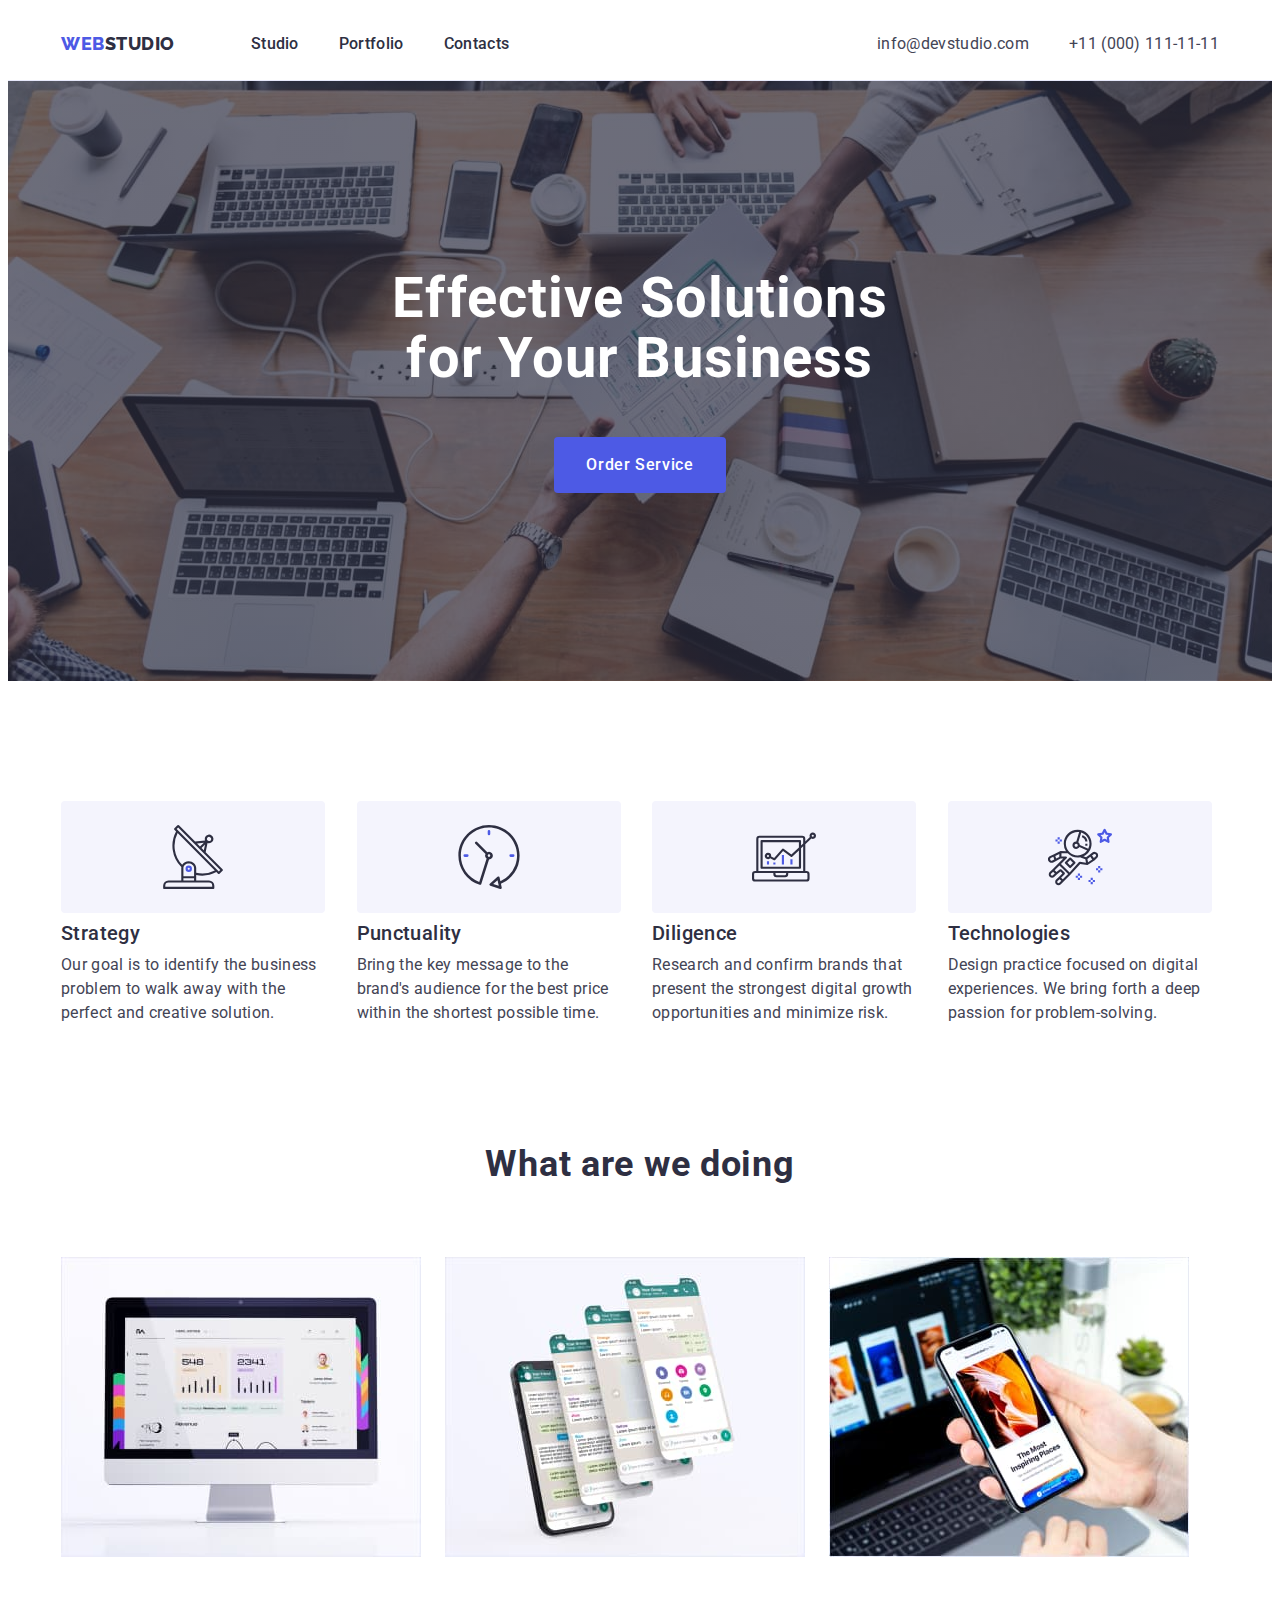
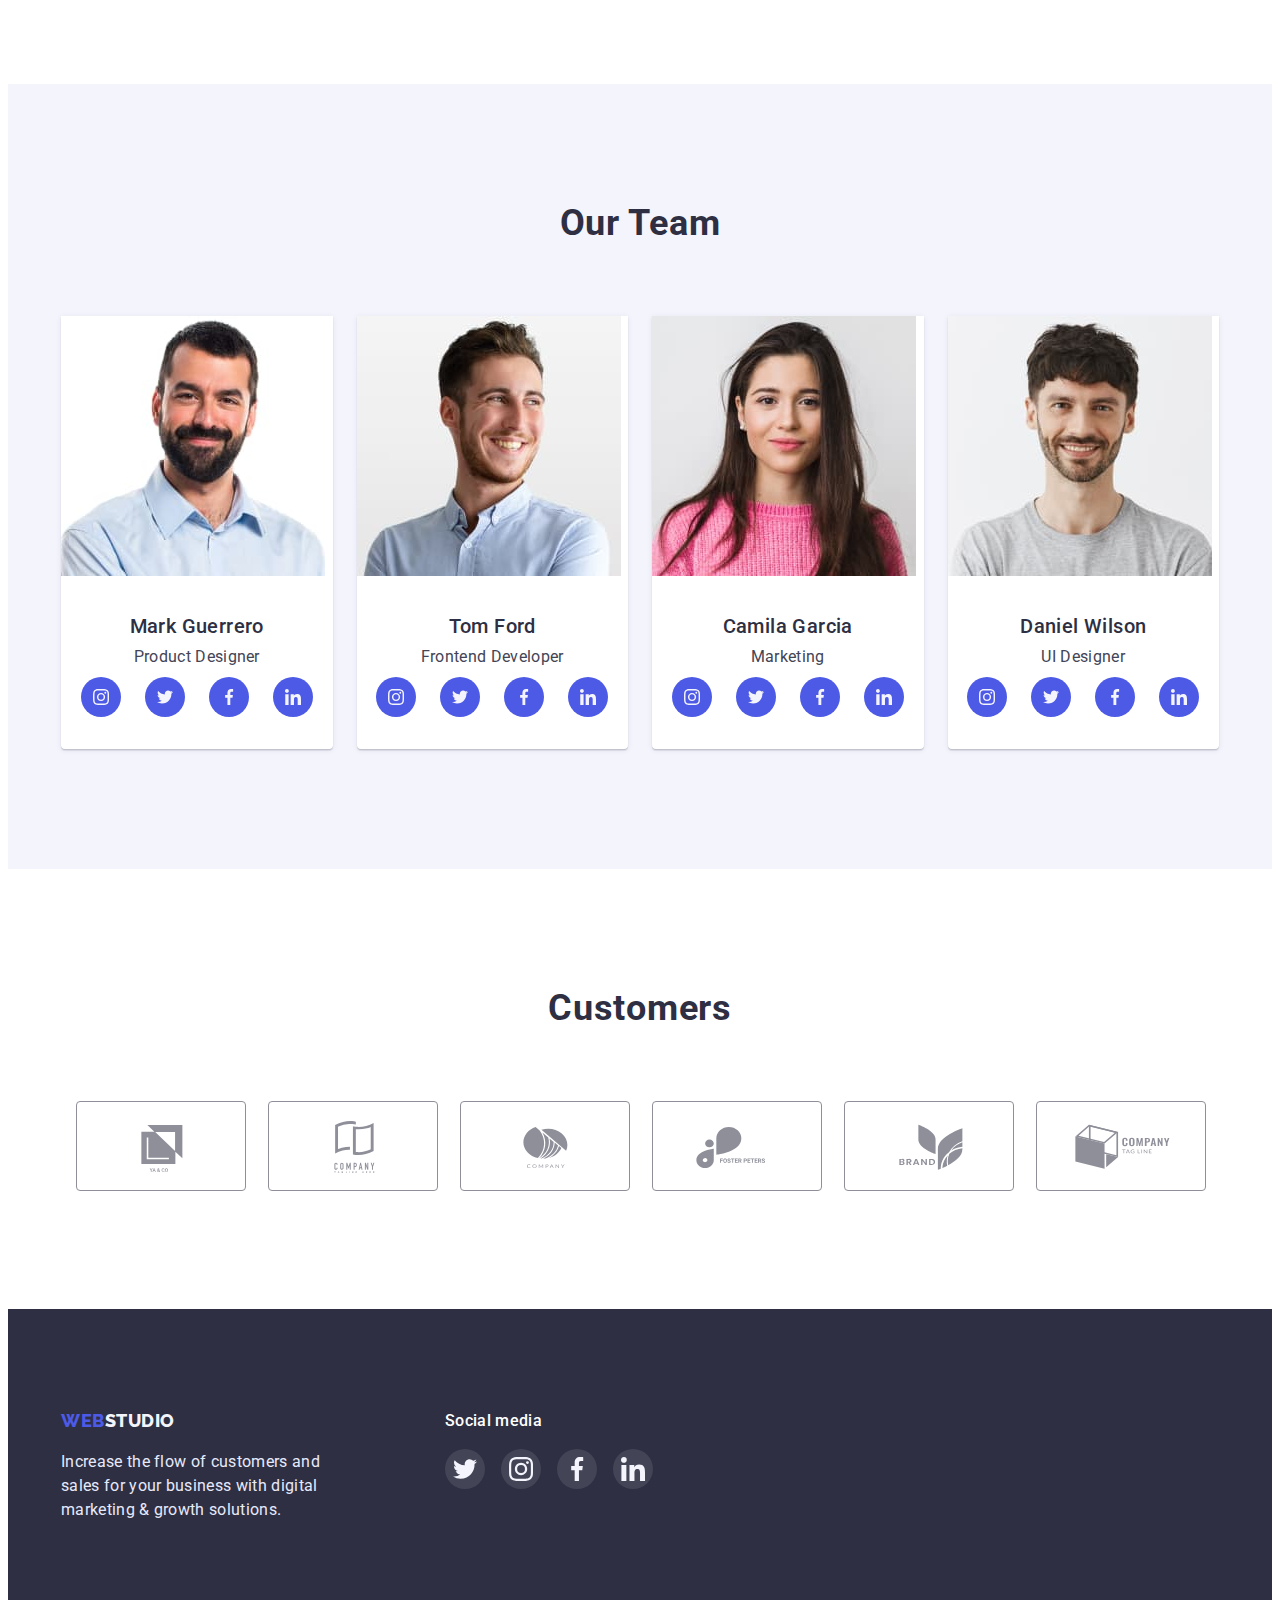
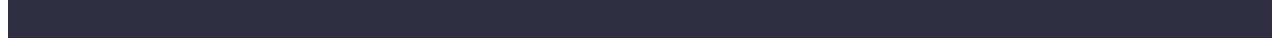
==== commit 8c423d76: "update index html" ====
--- a/index.html
+++ b/index.html
@@ -206,7 +206,7 @@
                 <div class="customers-box">
                     <h2 class="customers">Customers</h2>
                     <ul class="customers-list">
-                        <li class="customers-item"><a class="customers-link" href="#"> <svg class="customers-icon">
+                        <li class="customers-item"><a href="#" class="customers-link"><svg class="customers-icon">
                                     <use href="./images/icons.svg#icon-logo-client-1"></use>
                                 </svg></a></li>
                         <li class="customers-item"><a class="customers-link" href="#"><svg class="customers-icon">
@@ -241,12 +241,12 @@
                     <ul class="footer-lisst">
                         <li class="footer-item"><a class="footer-socials-link" href="#">
                                 <svg class="footer-socials-icon">
-                                    <use href="/images/icons.svg#icon-instagram"></use>
+                                    <use href="/images/icons.svg#icon-twitter"></use>
                                 </svg>
                             </a></li>
                         <li class="footer-item"><a class="footer-socials-link" href="#"><svg
                                     class="footer-socials-icon">
-                                    <use href="./images/icons.svg#icon-twitter"></use>
+                                    <use href="./images/icons.svg#icon-instagram"></use>
                                 </svg></a></li>
                         <li class="footer-item"><a class="footer-socials-link" href="#"><svg
                                     class="footer-socials-icon">
--- a/css/styles.css
+++ b/css/styles.css
@@ -509,15 +509,11 @@
   }
   .name-info {
     flex-basis: calc((100% - 48px) / 3);
-    display: list-item;
-    box-shadow: 0px 1px 6px rgba(46, 47, 66, 0.08), 0px 1px 1px rgba(46, 47, 66, 0.16), 0px 2px 1px rgba(46, 47, 66, 0.08);
-    
   }
   .service-conteiner {
     display: flex;
     flex-wrap: wrap;
     gap: 48px 24px;
-    padding-bottom: 120px;
   }
   .section-presentation {
     padding-bottom: 120px;
@@ -539,6 +535,10 @@
     padding-bottom: 32px;
     gap: 8px;
   }
+  .border-text:hover {
+    box-shadow: 0px 1px 6px rgba(46, 47, 66, 0.08),
+      0px 1px 1px rgba(46, 47, 66, 0.16), 0px 2px 1px rgba(46, 47, 66, 0.08);
+  }
   .paragraf-portfolio {
     font-size: 16px;
     line-height: 1.5;
@@ -550,10 +550,13 @@
     flex-direction: column;
     text-decoration: none;
   }
-  .portfolio-img:hover {
-    box-shadow: 0px 1px 6px rgba(46, 47, 66, 0.08),
-      0px 1px 1px rgba(46, 47, 66, 0.16), 0px 2px 1px rgba(46, 47, 66, 0.08);
-  }
+  
+  .portfolio-link {
+    display: flex;
+    flex-direction: column;
+    text-decoration: none;
+  }
+  .portfolio-link:hover 
   .foto-portfolio {
     display: block;
     max-width: 100%;
@@ -629,8 +632,10 @@
   .customers-item {
     width: 168px;
     height: 88px;
-    border: 1px var(--border-logo-client);
-    border-radius: 4px;
+    border-radius: 4px;
+  }
+  .customers-item:hover {
+    border: 1px solid var(--clr-button-on);
   }
   .customers-link {
     width: 100%;
@@ -642,18 +647,24 @@
     border: 1px solid var(--color-customers);
     border-radius: 4px;
   }
-  .customers-link:hover {
+  .customer1s-link:hover,
+  .customer1s-link:focus {
+    border: 1px solid var(--clr-button-on);
+    border-radius: 4px;
+  }
+  .customers-link:hover .customers-icon,
+  .customers-link:focus .customers-icon {
     fill: var(--clr-button-on);
-    border: 1px solid var(--clr-button-on);
-    border-radius: 4px;
-  }
-  .customers-link:focus {
-    fill: var(--clr-button-on);
-    border: 1px solid var(--clr-button-on);
-    border-radius: 4px;
-  }
-  
+    border-color: var(--clr-button-on)
+    
+  }
+  .customers1-link:hover,
+  .customers1-link:focus {
+    border-color: 1px solid var(--clr-button-on);
+    border-radius: 4px;
+  }
   .customers-icon {
     width: 104px;
     height: 56px;
-  }+  }
+  
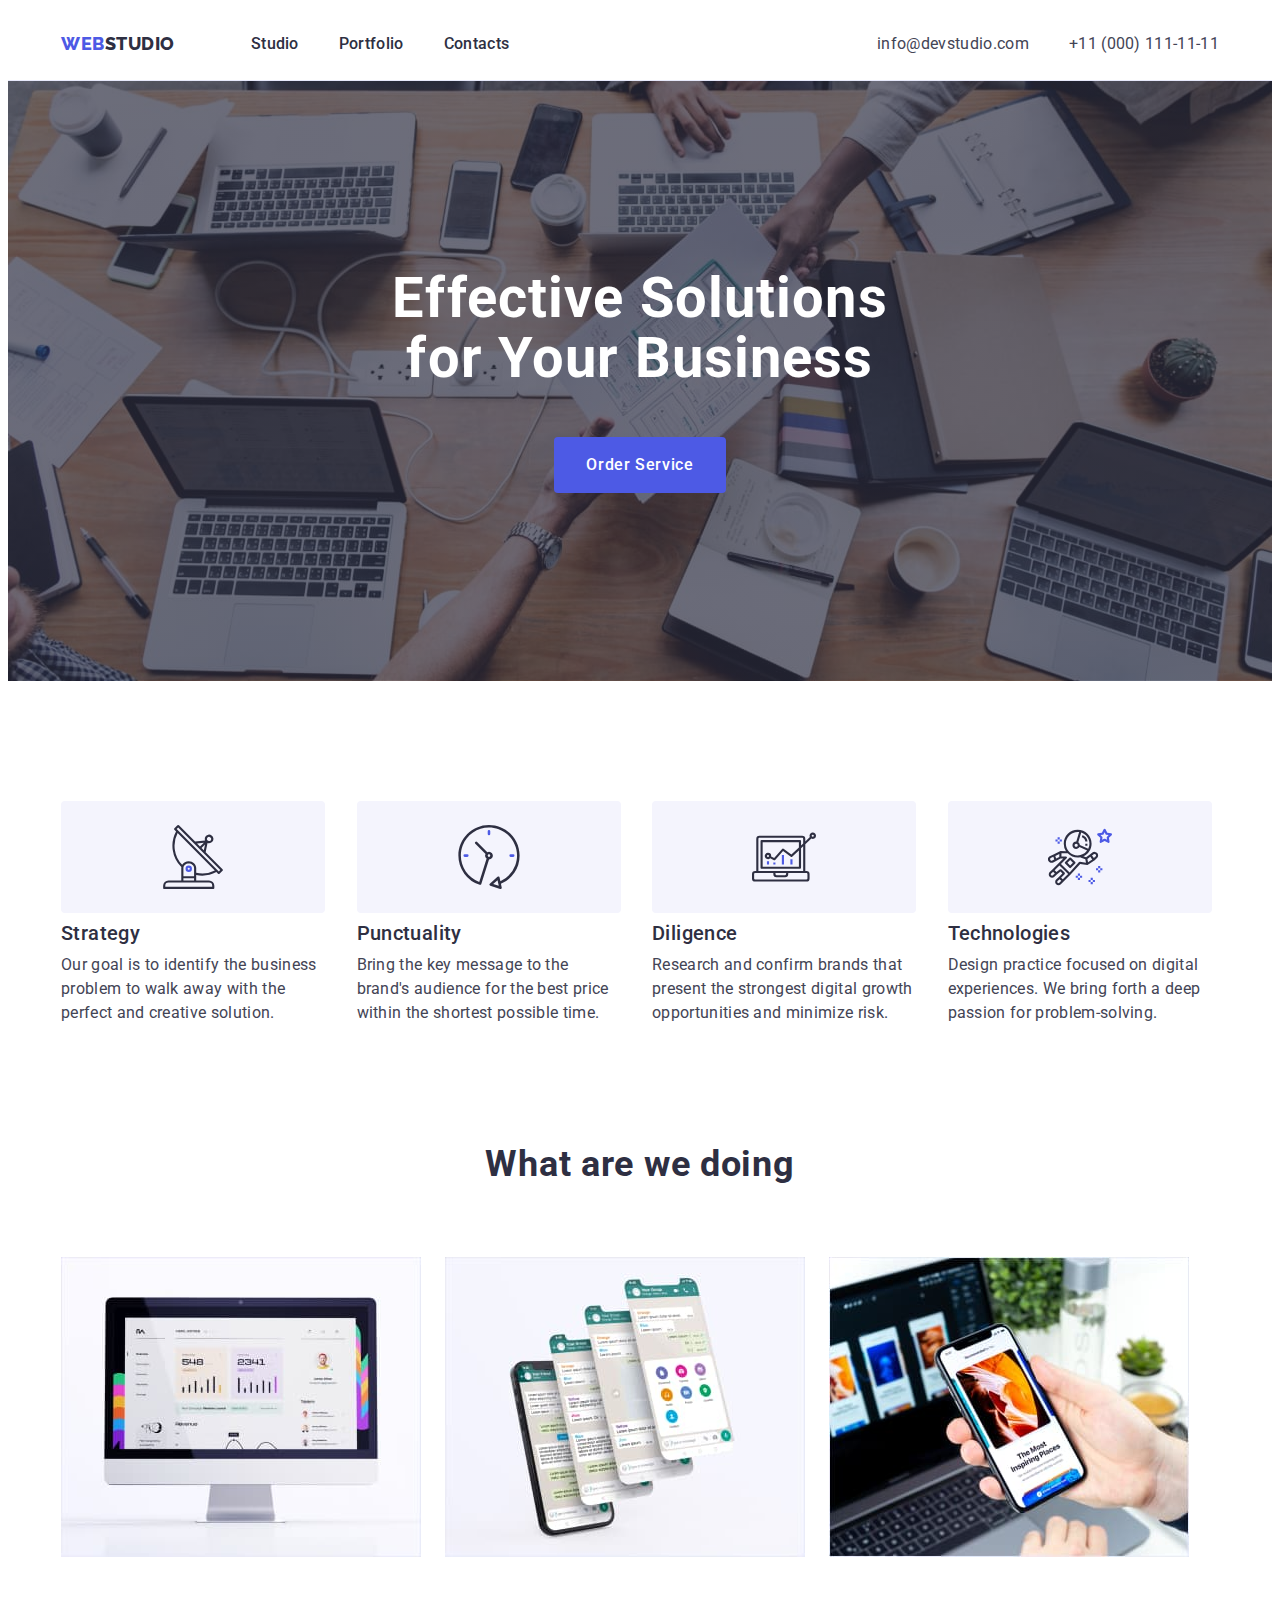
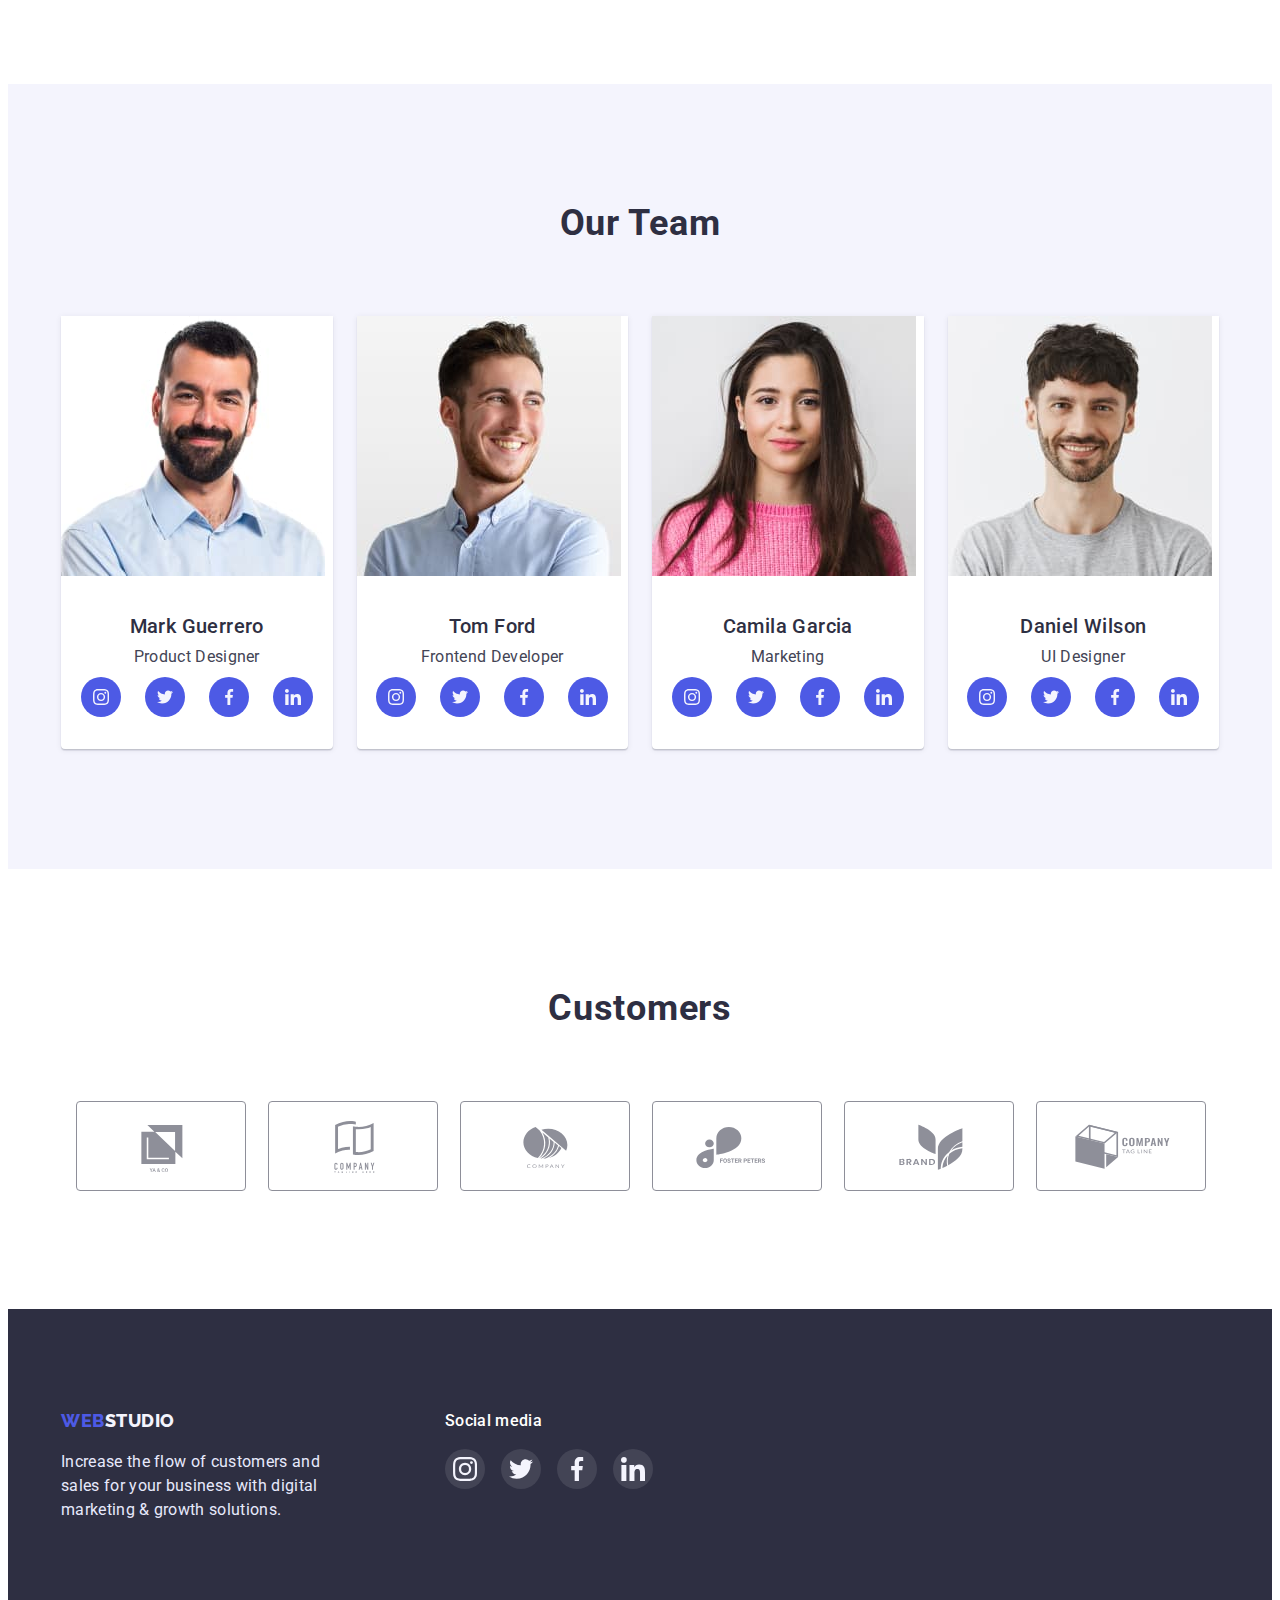
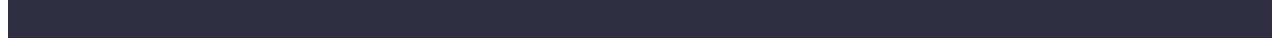
==== commit 3c8e91f9: "update index html" ====
--- a/index.html
+++ b/index.html
@@ -241,12 +241,12 @@
                     <ul class="footer-lisst">
                         <li class="footer-item"><a class="footer-socials-link" href="#">
                                 <svg class="footer-socials-icon">
-                                    <use href="/images/icons.svg#icon-twitter"></use>
+                                    <use href="./images/icons.svg#icon-instagram"></use>
                                 </svg>
                             </a></li>
-                        <li class="footer-item"><a class="footer-socials-link" href="#"><svg
-                                    class="footer-socials-icon">
-                                    <use href="./images/icons.svg#icon-instagram"></use>
+                        <li class="footer-item"><a class="footer-socials-link" href="#">
+                                <svg class="footer-socials-icon">
+                                    <use href="./images/icons.svg#icon-twitter"></use>
                                 </svg></a></li>
                         <li class="footer-item"><a class="footer-socials-link" href="#"><svg
                                     class="footer-socials-icon">
